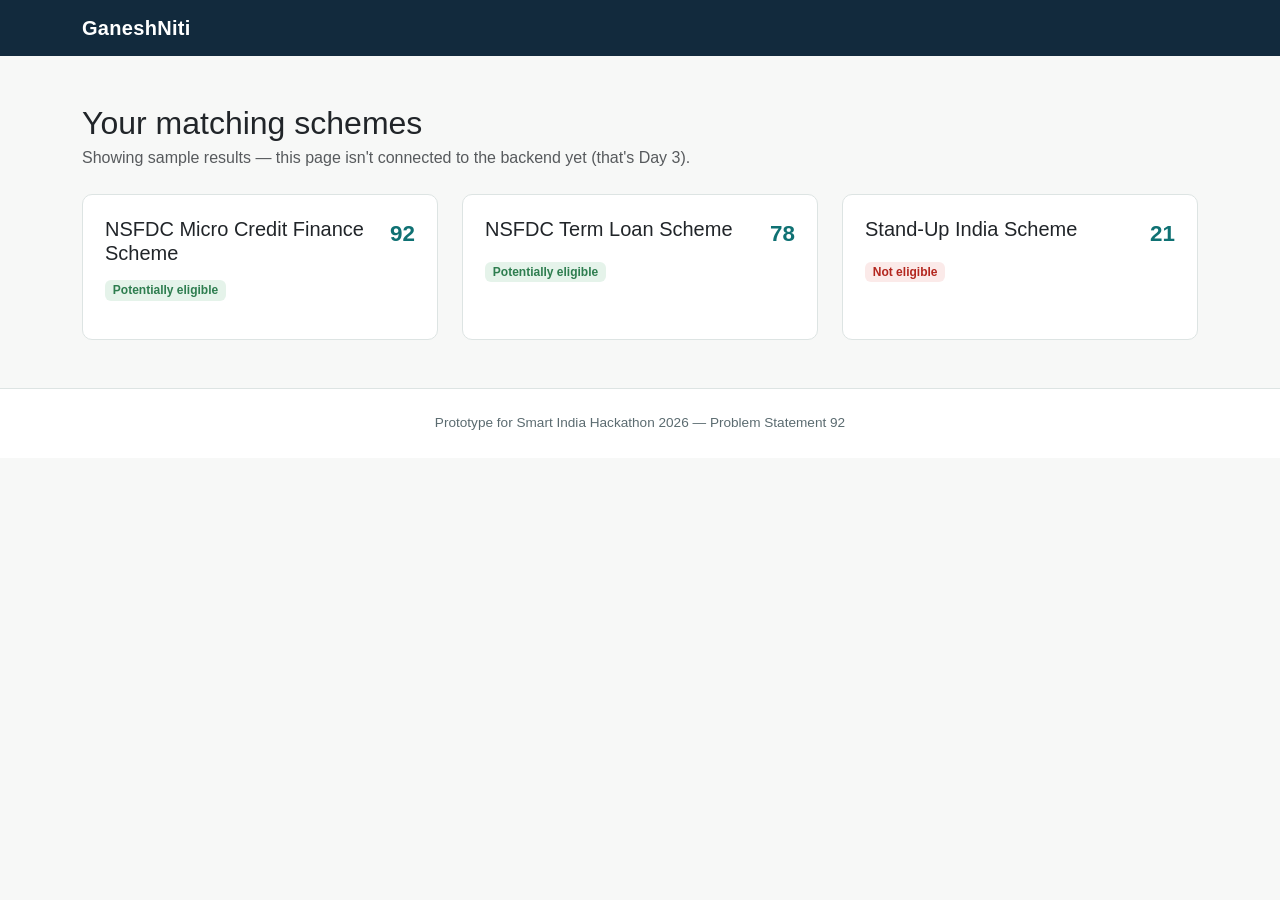
==== frontend/results.html @ 95a43f60 "Update UI" ====
<!DOCTYPE html>
<html lang="en">
<head>
  <meta charset="UTF-8">
  <meta name="viewport" content="width=device-width, initial-scale=1.0">
  <title>Your Matches — GaneshNiti</title>
  <link href="https://cdn.jsdelivr.net/npm/bootstrap@5.3.3/dist/css/bootstrap.min.css" rel="stylesheet">
  <link href="css/style.css" rel="stylesheet">
</head>
<body>

  <nav class="navbar navbar-expand-lg app-navbar">
    <div class="container">
      <a class="navbar-brand fw-bold" href="index.html">GaneshNiti</a>
    </div>
  </nav>

  <main class="container py-5">
    <h2 class="mb-1">Your matching schemes</h2>
    <p class="text-muted mb-4" id="results-subtitle">Showing sample results — this page isn't connected to the backend yet (that's Day 3).</p>

    <div id="loading" class="text-center py-5 d-none">
      <div class="spinner-border text-primary" role="status"></div>
      <p class="mt-3">Checking eligibility against verified schemes…</p>
    </div>

    <div id="results-list" class="row g-4"></div>
  </main>

  <footer class="app-footer text-center py-4">
    <p class="mb-0">Prototype for Smart India Hackathon 2026 — Problem Statement 92</p>
  </footer>

  <script src="https://cdn.jsdelivr.net/npm/bootstrap@5.3.3/dist/js/bootstrap.bundle.min.js"></script>
  <script src="js/app.js"></script>
  <script>
    // Day 5: render whatever the real backend returned, stored by app.js
    // right before this page loaded. Falls back to dummy data only if
    // someone opens results.html directly without going through the form
    // (e.g. while just checking the card layout looks right).
    const stored = sessionStorage.getItem("recommendResults");
    const results = stored ? JSON.parse(stored) : DUMMY_RESULTS;
    renderResults(results);
  </script>
</body>
</html>
---- frontend/css/style.css ----
:root {
  --navy: #122A3D;
  --navy-light: #1E4258;
  --teal: #0F7173;
  --teal-light: #E4F3F3;
  --saffron: #E2711D;
  --paper: #F7F8F7;
  --border: #DDE4E3;
  --green: #2E7D4F;
  --green-light: #E5F3EA;
  --amber: #B7791F;
  --amber-light: #FBF0DD;
}

body {
  background: var(--paper);
  font-family: 'Segoe UI', Arial, sans-serif;
}

.app-navbar {
  background: var(--navy);
}
.app-navbar .navbar-brand {
  color: #fff !important;
  letter-spacing: 0.3px;
}

.hero {
  background: linear-gradient(135deg, var(--navy) 0%, var(--navy-light) 100%);
  color: #fff;
  padding: 64px 0 56px;
}
.hero .eyebrow {
  color: var(--saffron);
  font-weight: 700;
  letter-spacing: 1px;
  font-size: 0.8rem;
  text-transform: uppercase;
}
.hero h1 {
  font-size: 2.1rem;
  font-weight: 700;
  max-width: 720px;
  margin: 0 auto 14px;
}
.hero .lead-text {
  color: #D9E4E8;
  max-width: 620px;
  margin: 0 auto;
}

.btn-primary {
  background: var(--teal);
  border-color: var(--teal);
}
.btn-primary:hover {
  background: #0b5c5e;
  border-color: #0b5c5e;
}

.feature-card {
  background: #fff;
  border: 1px solid var(--border);
  border-radius: 10px;
  padding: 28px 20px;
  height: 100%;
}
.feature-num {
  width: 36px;
  height: 36px;
  line-height: 36px;
  border-radius: 50%;
  background: var(--teal-light);
  color: var(--teal);
  font-weight: 700;
  margin: 0 auto 14px;
}

.app-footer {
  background: #fff;
  border-top: 1px solid var(--border);
  color: #5B6B70;
  font-size: 0.85rem;
}

/* Scheme result cards */
.scheme-card {
  background: #fff;
  border: 1px solid var(--border);
  border-radius: 10px;
  padding: 22px;
  height: 100%;
}
.scheme-card h5 {
  margin-bottom: 4px;
}
.badge-eligible {
  background: var(--green-light);
  color: var(--green);
  font-weight: 600;
}
.badge-ineligible {
  background: #FBEAE9;
  color: #B3261E;
  font-weight: 600;
}
.match-score {
  font-size: 1.4rem;
  font-weight: 700;
  color: var(--teal);
}
.scheme-card ul {
  padding-left: 18px;
  font-size: 0.9rem;
}
.simulated-note {
  font-size: 0.75rem;
  color: var(--amber);
  background: var(--amber-light);
  border-radius: 6px;
  padding: 2px 8px;
  display: inline-block;
}
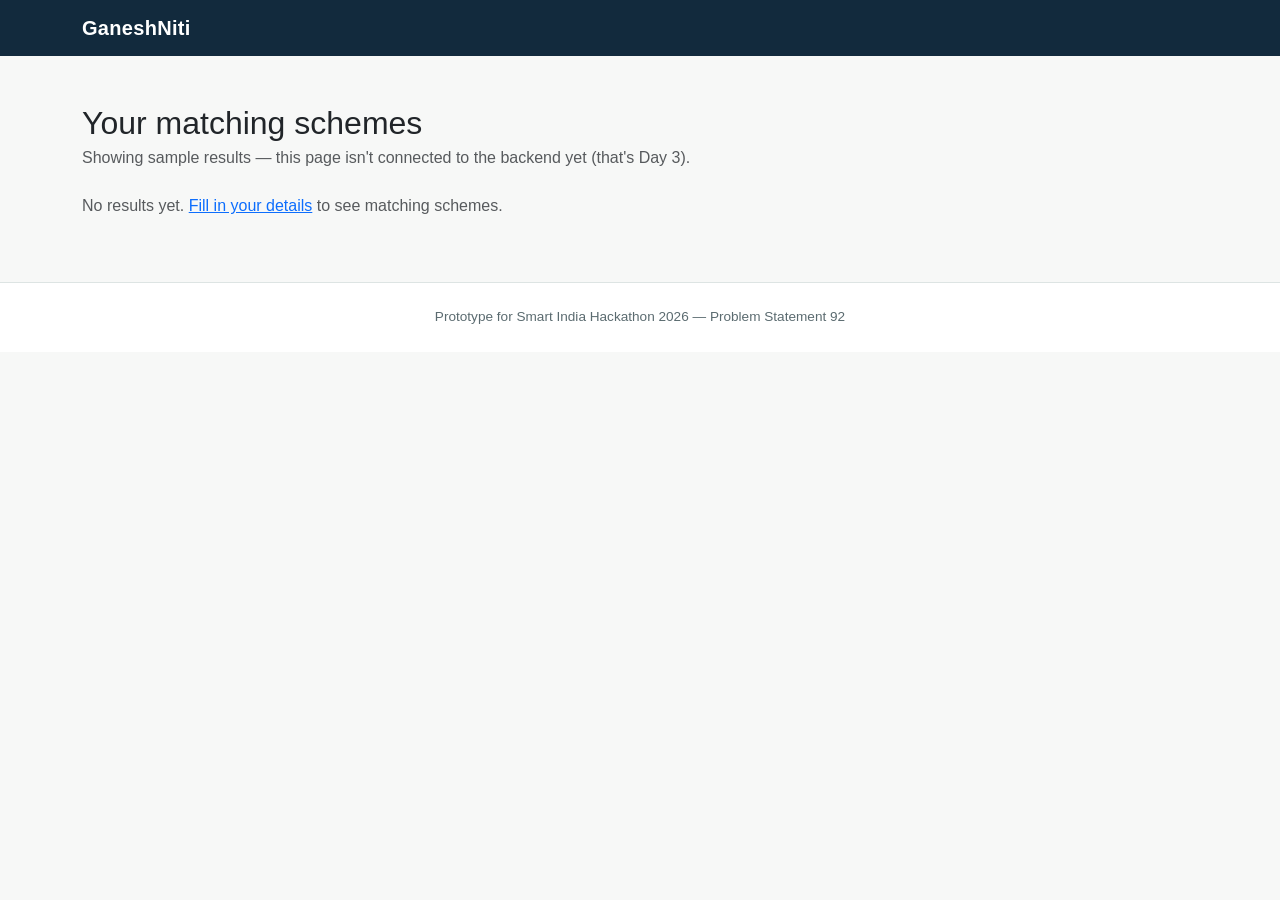
==== commit 3043da7d: "Fix data files, duplicate route, add deployment, tests and docs" ====
--- a/frontend/results.html
+++ b/frontend/results.html
@@ -32,15 +32,18 @@
   </footer>
 
   <script src="https://cdn.jsdelivr.net/npm/bootstrap@5.3.3/dist/js/bootstrap.bundle.min.js"></script>
+  <script src="js/config.js"></script>
   <script src="js/app.js"></script>
   <script>
-    // Day 5: render whatever the real backend returned, stored by app.js
-    // right before this page loaded. Falls back to dummy data only if
-    // someone opens results.html directly without going through the form
-    // (e.g. while just checking the card layout looks right).
-    const stored = sessionStorage.getItem("recommendResults");
-    const results = stored ? JSON.parse(stored) : DUMMY_RESULTS;
-    renderResults(results);
+    // Render whatever the backend returned (stored by app.js just before redirecting here).
+    let results = null;
+    try { results = JSON.parse(sessionStorage.getItem("recommendResults")); } catch (e) {}
+    if (results) {
+      renderResults(results);
+    } else {
+      document.getElementById("results-list").innerHTML =
+        '<p class="text-muted">No results yet. <a href="profile.html">Fill in your details</a> to see matching schemes.</p>';
+    }
   </script>
 </body>
 </html>
